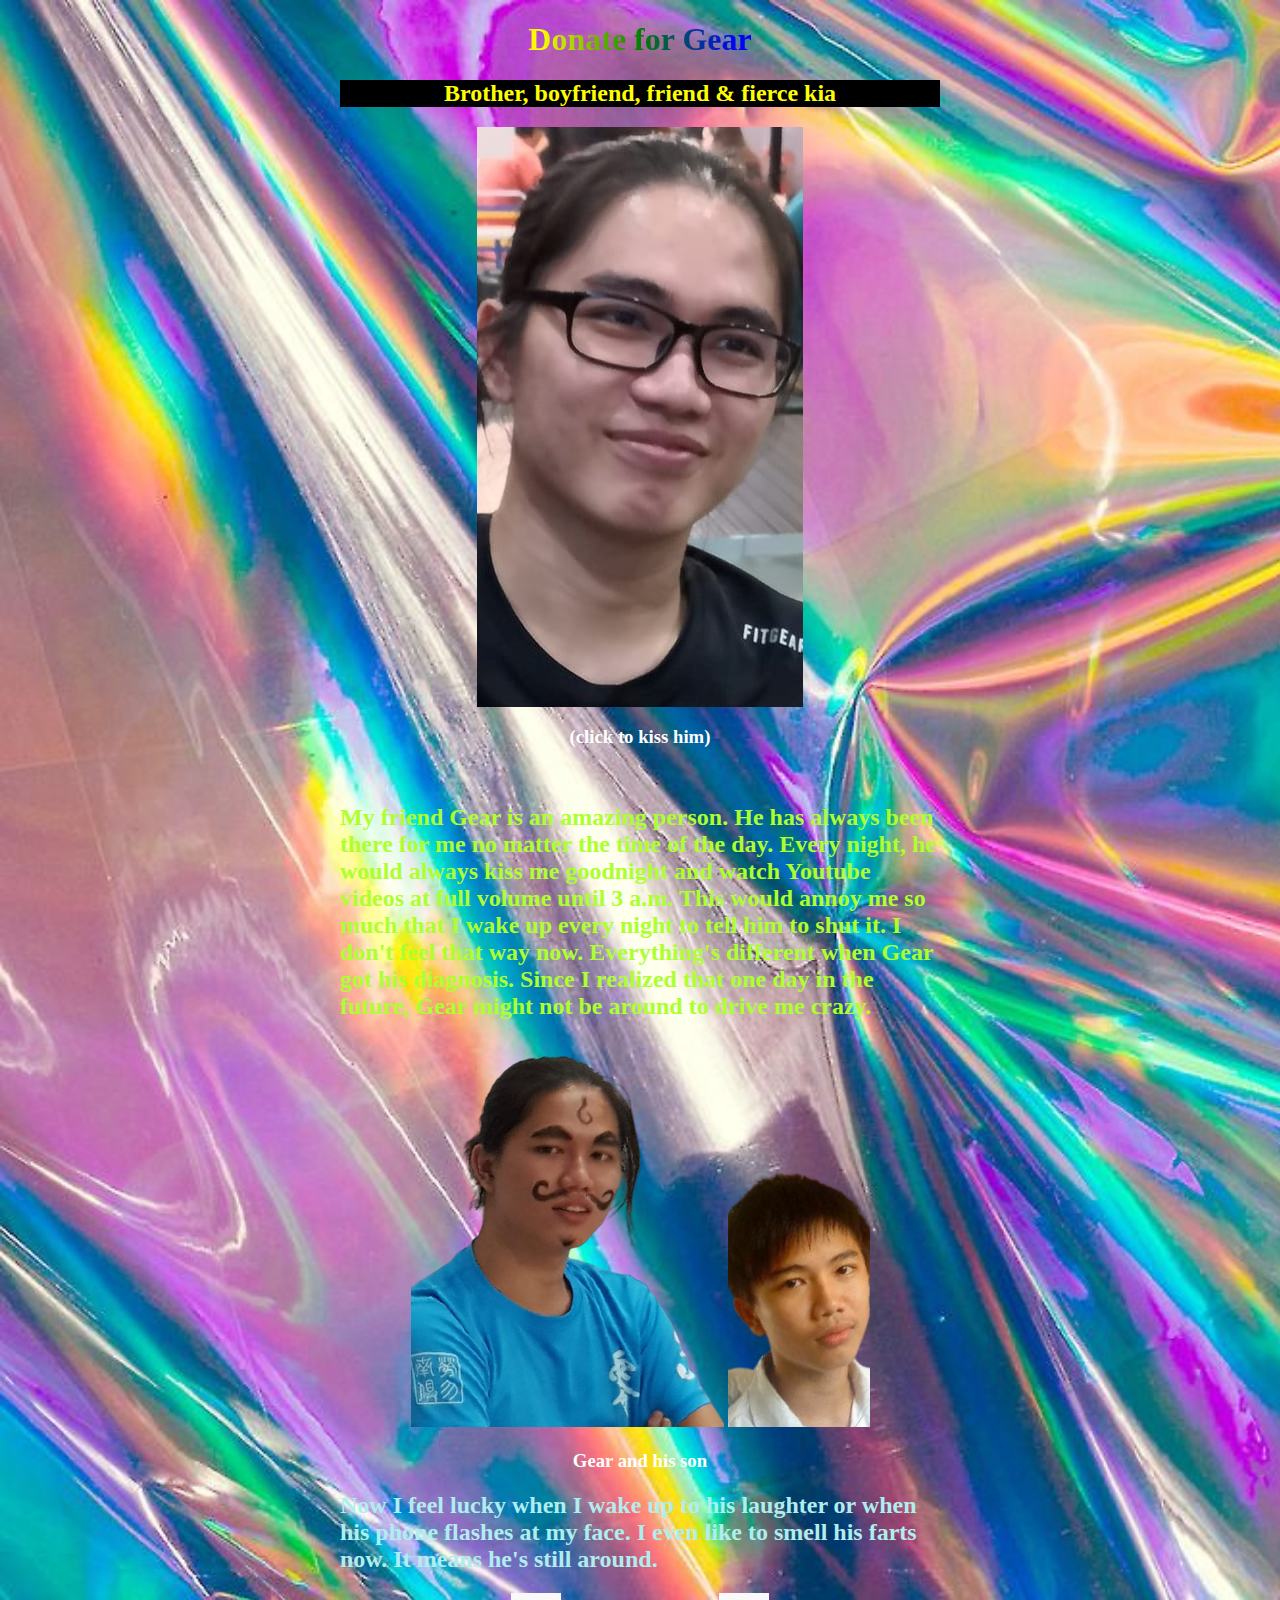
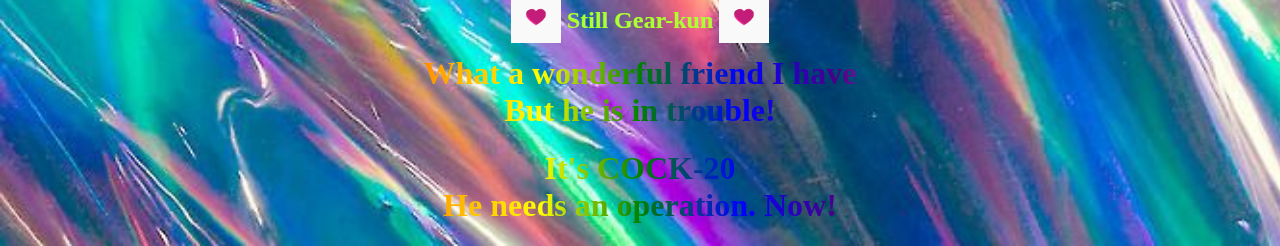
==== index.html @ b37b7820 "Add files via upload" ====
<!DOCTYPE html>
<html>
<head>
    <meta name="viewport" content="width=device-width, initial-scale=1.0">
    <title>Donate for Gear</title>
    <link rel="icon" type="image/png" href="assets/favicon.png">
    <link rel="stylesheet" href="style.css">

</head>
<body onload="init()">
    <iframe src="assets/silence.mp3" allow="autoplay" id="audio" style="display: none"></iframe>
    <audio id="player" autoplay loop><source src="assets/arms.mp3" type="audio/mp3"></audio>
        
    <h1>Donate for Gear</h1>
    <h2>Brother, boyfriend, friend & fierce kia</h2>
    <div id="potrait" onclick="kiss(event)">
        <img draggable="false"; id="potrait__img" src="assets/gear.jpg">
    </div>  
    <h3>(click to kiss him)</h3>
    <br>
    <h2>My friend Gear is an amazing person. He has always been there for me no matter the time of the day.
        Every night, he would always kiss me goodnight and watch Youtube videos at full volume until 3 a.m.
        This would annoy me so much that I wake up every night to tell him to shut it. I don't feel that way now. 
        Everything's different when Gear got his diagnosis. Since I realized that one day in the future, Gear might
        not be around to drive me crazy.
    </h2>
    <div class="row">
        <img draggable="false"; class="heart" src="assets/gear2.png">
        <img draggable="false"; class="heart" src="assets/gear3.png">
    </div>
    <h3>Gear and his son</h3>
    <h2>Now I feel lucky when I wake up to his laughter or when his phone flashes at my face. I even like to smell his farts now.
        It means he's still around. 
    </h2>
    <h2 class="center"><img draggable="false"; class="heart" src="assets/heart.gif">  Still Gear-kun <img draggable="false"; class="heart" src="assets/heart.gif"></h2>

    <h1>What a wonderful friend I have
        <br>But he is in trouble!
    </h1>
    <h1>It's COCK-20
        <br>
        He needs an operation. Now!
    </h1>
    <h1></h1>
    <script src="script.js"></script>
</body>
</html>
---- style.css ----
body{
    width: calc(100vw - 20px);
    max-width: 600px;
    color: white;
    margin: 0 auto;
    font-family: "Comic Sans MS", "Comic Sans", cursive;
    text-align: center;
    background-image: url('assets/wallpaper.jpg');
    background-repeat:no-repeat;
    background-size:cover;
    margin: 0 auto;
}
h1{
    -webkit-background-clip: text;
    -webkit-text-fill-color: transparent;
    color: lightgreen;
    background-image: linear-gradient(to left, violet, indigo, blue, green, yellow, orange, red);
}
h1 + h2{
    color: yellow;
    background-color: black;
    text-align: center;
}
h2{
    text-align: left;
    color: greenyellow;
}
h2 > .heart{
    width: 50px;
    height: 50px;
    margin-bottom: -15px;
}
h3 + h2{
    color: paleturquoise;
}
.center{
    text-align: center;
}
#potrait{
    width: 100%;
    max-width: 326px;
    max-height: 580px;
    margin: 0 auto;
} 

#potrait > .kiss{
    width: 60px;
    height: 40px;
    position: absolute;
}

#potrait > img{
    width: 100%;
    max-width: 326px;
    max-height: 580px; 
}
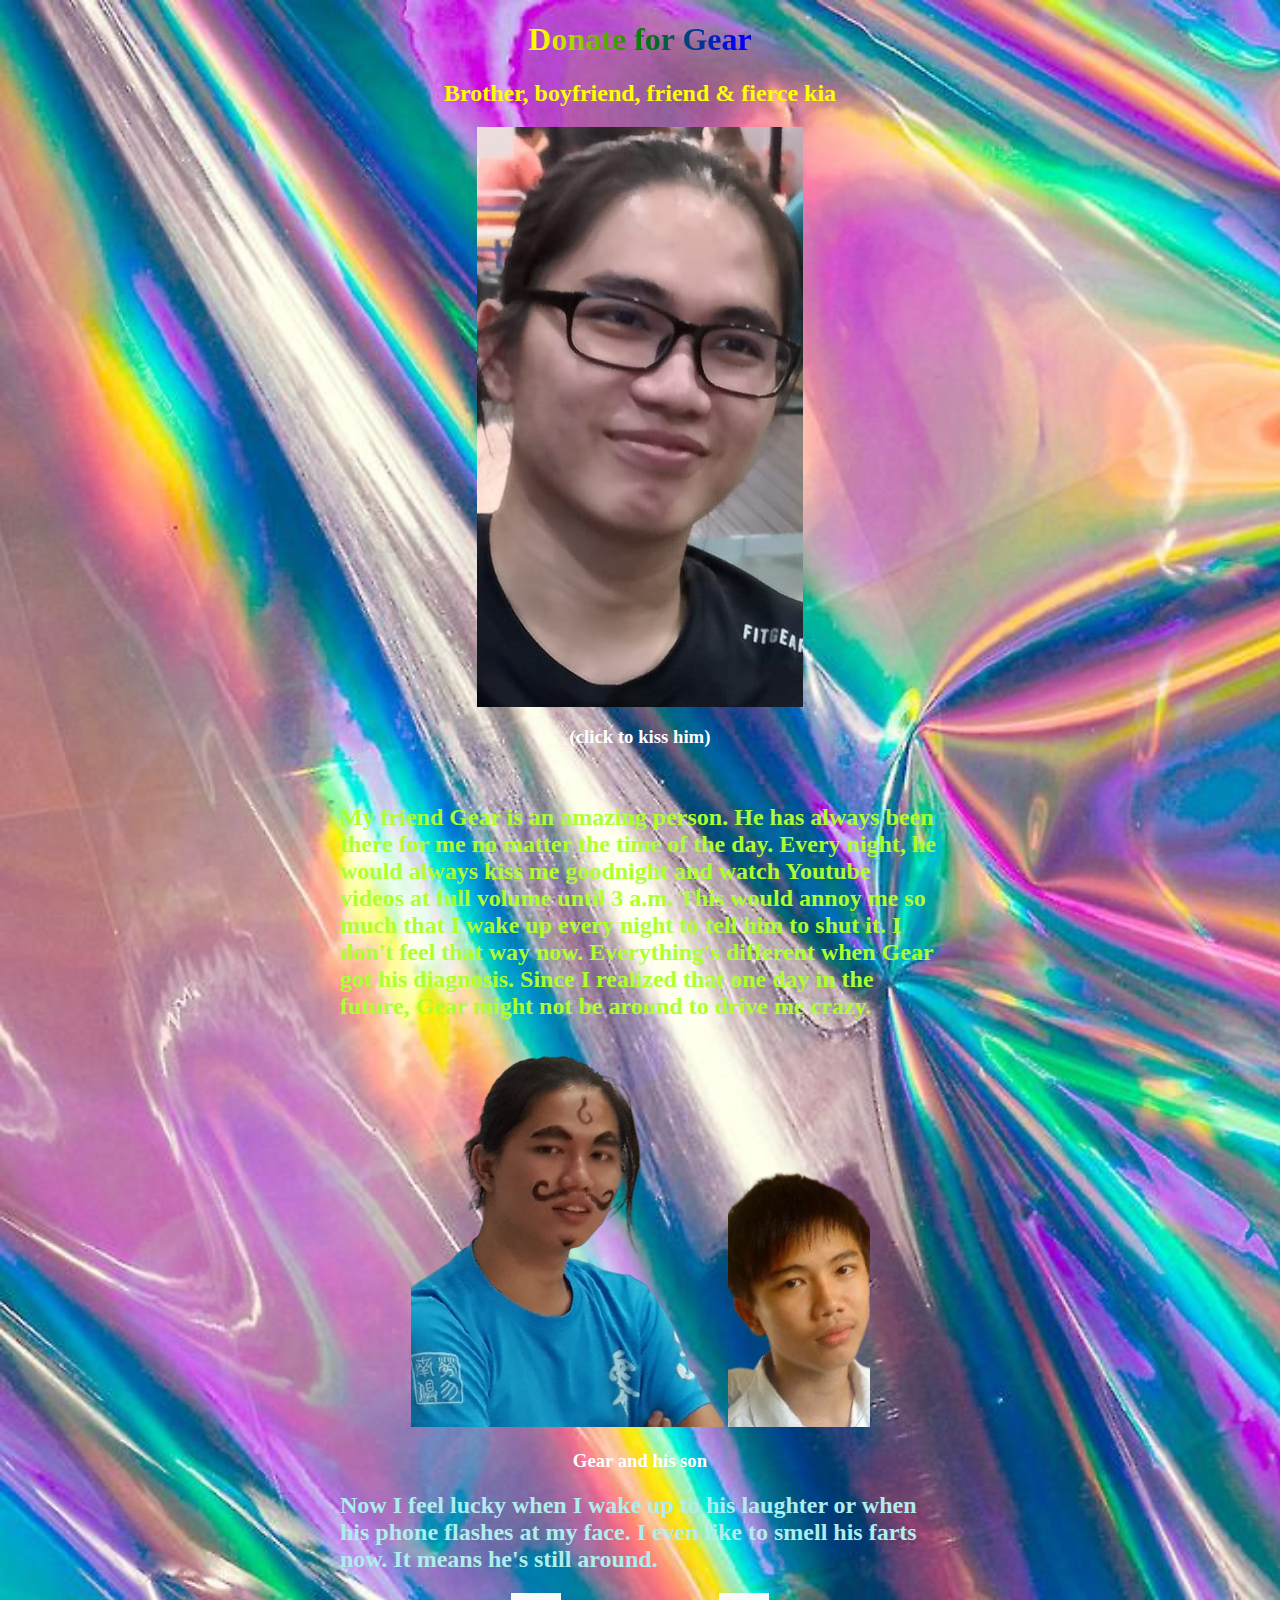
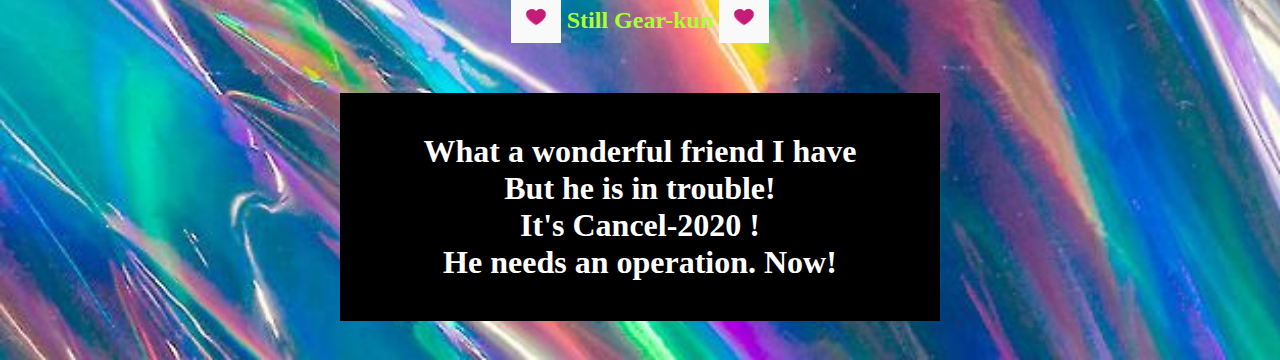
==== commit 66421519: "UPDATE" ====
--- a/index.html
+++ b/index.html
@@ -33,15 +33,16 @@
         It means he's still around. 
     </h2>
     <h2 class="center"><img draggable="false"; class="heart" src="assets/heart.gif">  Still Gear-kun <img draggable="false"; class="heart" src="assets/heart.gif"></h2>
-
+    <br>
     <h1>What a wonderful friend I have
         <br>But he is in trouble!
-    </h1>
-    <h1>It's COCK-20
+        <br>
+        It's Cancel-2020 !
         <br>
         He needs an operation. Now!
+        <br>
     </h1>
-    <h1></h1>
+    <br>
     <script src="script.js"></script>
 </body>
 </html>
--- a/style.css
+++ b/style.css
@@ -10,15 +10,15 @@
     background-size:cover;
     margin: 0 auto;
 }
-h1{
+audio + h1{
     -webkit-background-clip: text;
     -webkit-text-fill-color: transparent;
     color: lightgreen;
     background-image: linear-gradient(to left, violet, indigo, blue, green, yellow, orange, red);
+    padding: 0;
 }
 h1 + h2{
     color: yellow;
-    background-color: black;
     text-align: center;
 }
 h2{
@@ -32,6 +32,10 @@
 }
 h3 + h2{
     color: paleturquoise;
+}
+h1{
+    background-color: black;
+    padding: 40px 0;
 }
 .center{
     text-align: center;
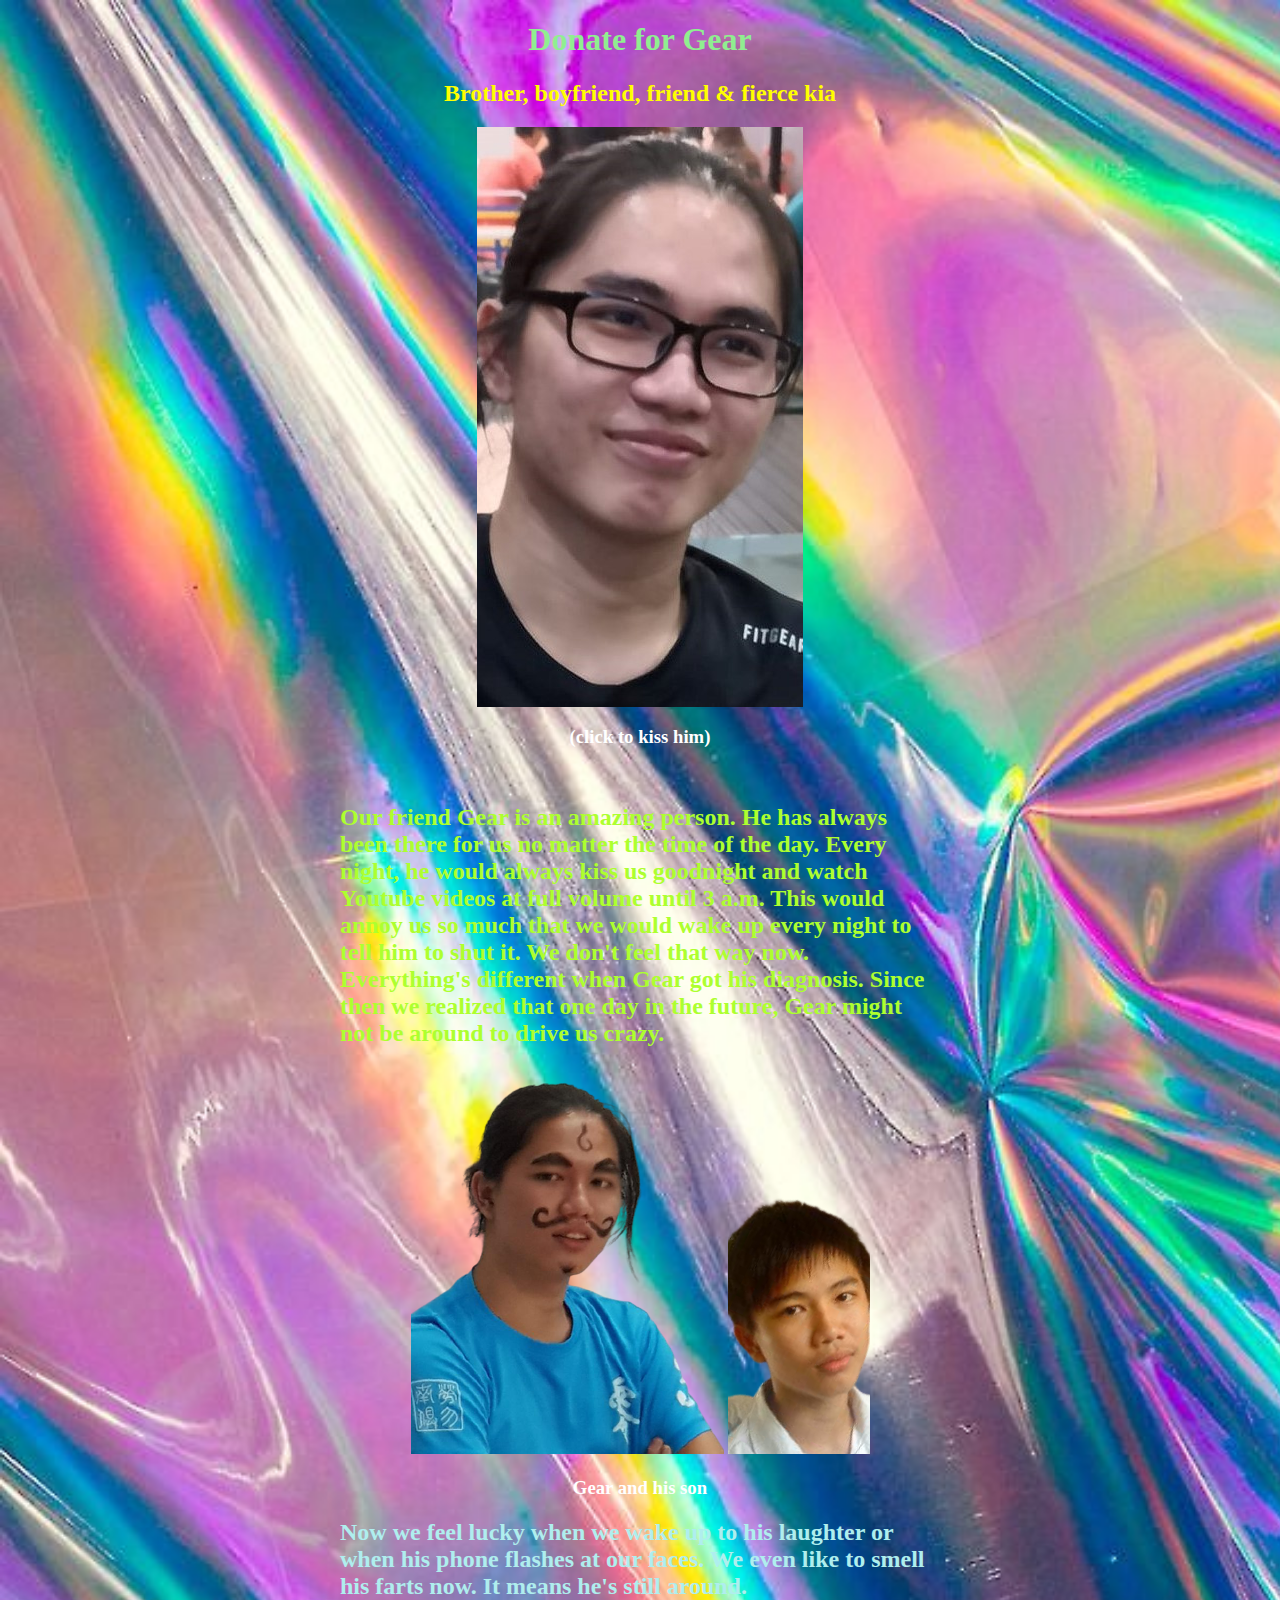
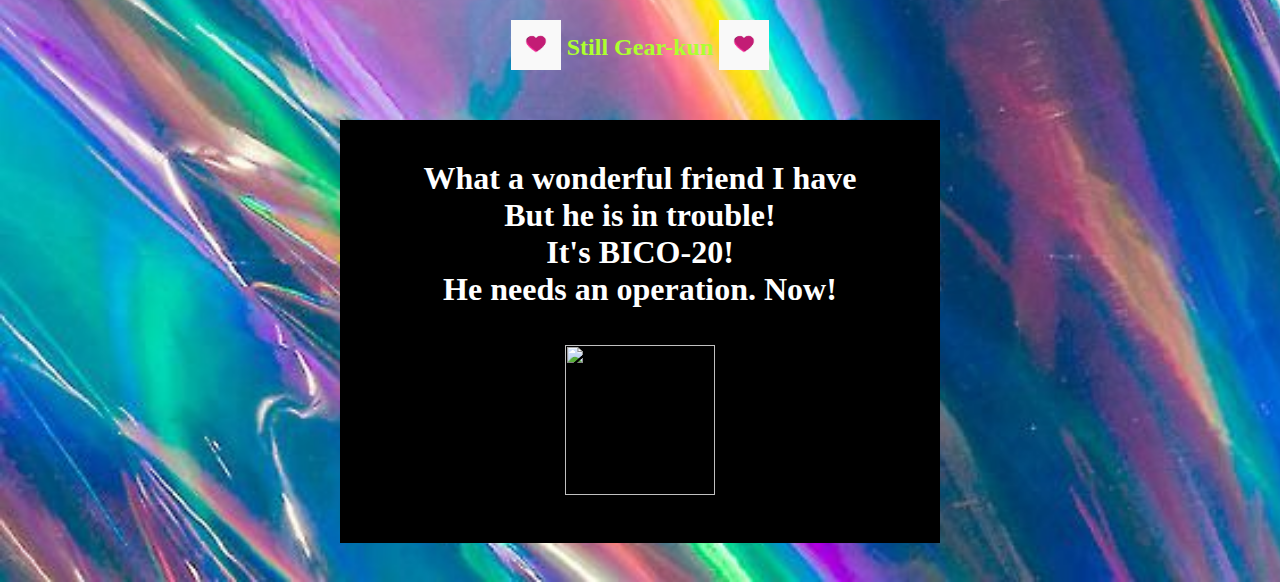
==== commit f8235d51: "Add files via upload" ====
--- a/index.html
+++ b/index.html
@@ -18,18 +18,18 @@
     </div>  
     <h3>(click to kiss him)</h3>
     <br>
-    <h2>My friend Gear is an amazing person. He has always been there for me no matter the time of the day.
-        Every night, he would always kiss me goodnight and watch Youtube videos at full volume until 3 a.m.
-        This would annoy me so much that I wake up every night to tell him to shut it. I don't feel that way now. 
-        Everything's different when Gear got his diagnosis. Since I realized that one day in the future, Gear might
-        not be around to drive me crazy.
+    <h2>Our friend Gear is an amazing person. He has always been there for us no matter the time of the day.
+        Every night, he would always kiss us goodnight and watch Youtube videos at full volume until 3 a.m.
+        This would annoy us so much that we would wake up every night to tell him to shut it. We don't feel that way now. 
+        Everything's different when Gear got his diagnosis. Since then we realized that one day in the future, Gear might
+        not be around to drive us crazy.
     </h2>
     <div class="row">
         <img draggable="false"; class="heart" src="assets/gear2.png">
         <img draggable="false"; class="heart" src="assets/gear3.png">
     </div>
     <h3>Gear and his son</h3>
-    <h2>Now I feel lucky when I wake up to his laughter or when his phone flashes at my face. I even like to smell his farts now.
+    <h2>Now we feel lucky when we wake up to his laughter or when his phone flashes at our faces. We even like to smell his farts now.
         It means he's still around. 
     </h2>
     <h2 class="center"><img draggable="false"; class="heart" src="assets/heart.gif">  Still Gear-kun <img draggable="false"; class="heart" src="assets/heart.gif"></h2>
@@ -37,10 +37,12 @@
     <h1>What a wonderful friend I have
         <br>But he is in trouble!
         <br>
-        It's Cancel-2020 !
+        It's BICO-20!
         <br>
         He needs an operation. Now!
         <br>
+        <br>
+        <img draggable="false"; class="donate" src="assets/donate.png">
     </h1>
     <br>
     <script src="script.js"></script>
--- a/style.css
+++ b/style.css
@@ -11,11 +11,12 @@
     margin: 0 auto;
 }
 audio + h1{
-    -webkit-background-clip: text;
-    -webkit-text-fill-color: transparent;
+    /* -webkit-background-clip: text;
+    -webkit-text-fill-color: transparent; */
     color: lightgreen;
-    background-image: linear-gradient(to left, violet, indigo, blue, green, yellow, orange, red);
+    /* background-image: linear-gradient(to left, violet, indigo, blue, green, yellow, orange, red); */
     padding: 0;
+    background-color: transparent;
 }
 h1 + h2{
     color: yellow;
@@ -58,3 +59,12 @@
     max-width: 326px;
     max-height: 580px; 
 }
+
+.donate{
+    width: 150px;
+    height: 150px;
+}
+.smiley{
+    width: 50px;
+    height: 50px;
+}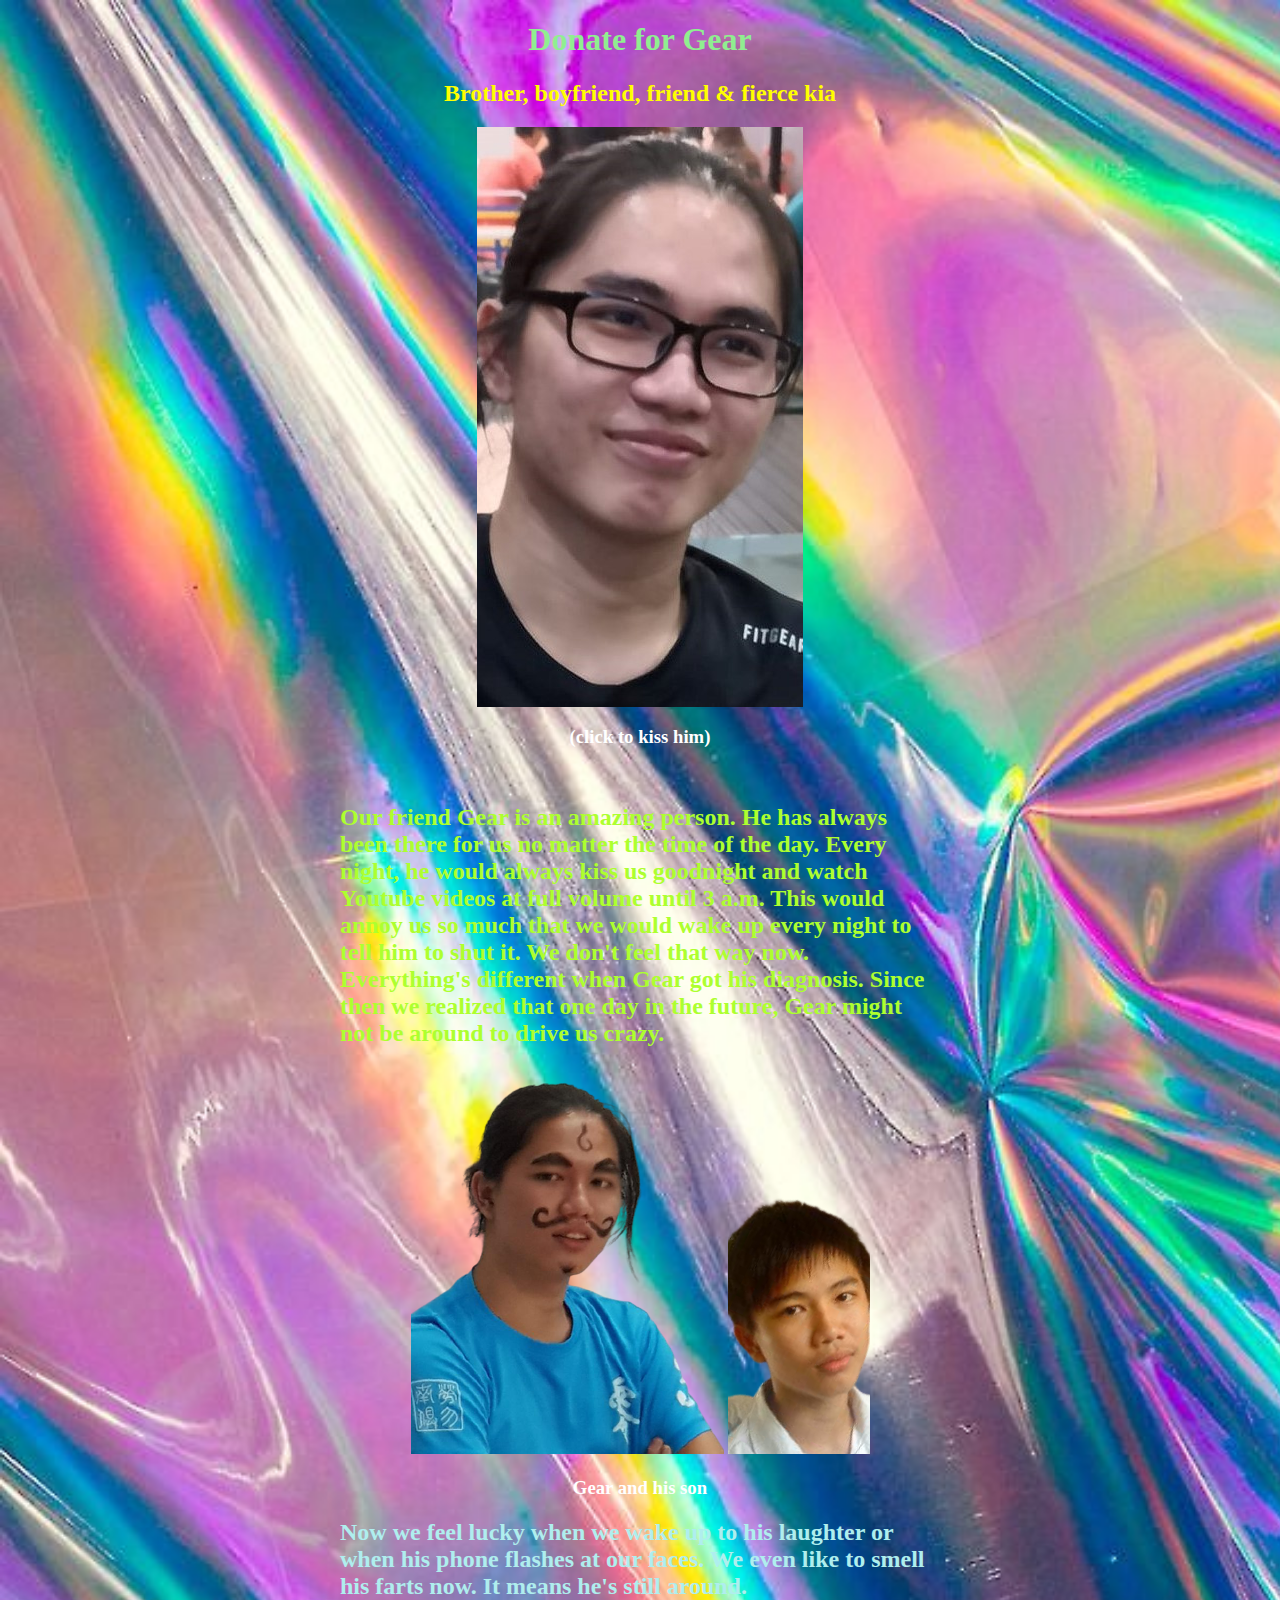
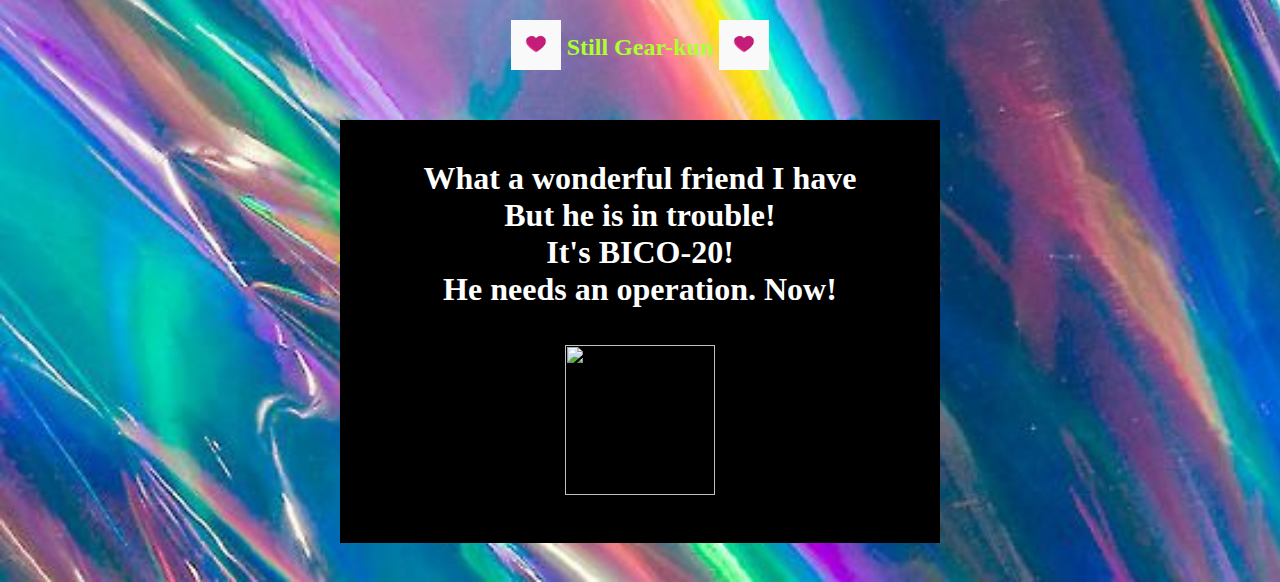
==== commit f98b1ad9: "Add files via upload" ====
--- a/index.html
+++ b/index.html
@@ -42,7 +42,7 @@
         He needs an operation. Now!
         <br>
         <br>
-        <img draggable="false"; class="donate" src="assets/donate.png">
+        <img draggable="false"; class="donate" src="https://raw.githubusercontent.com/tehcheeyao/donateforgear/main/assets/donate.png">
     </h1>
     <br>
     <script src="script.js"></script>
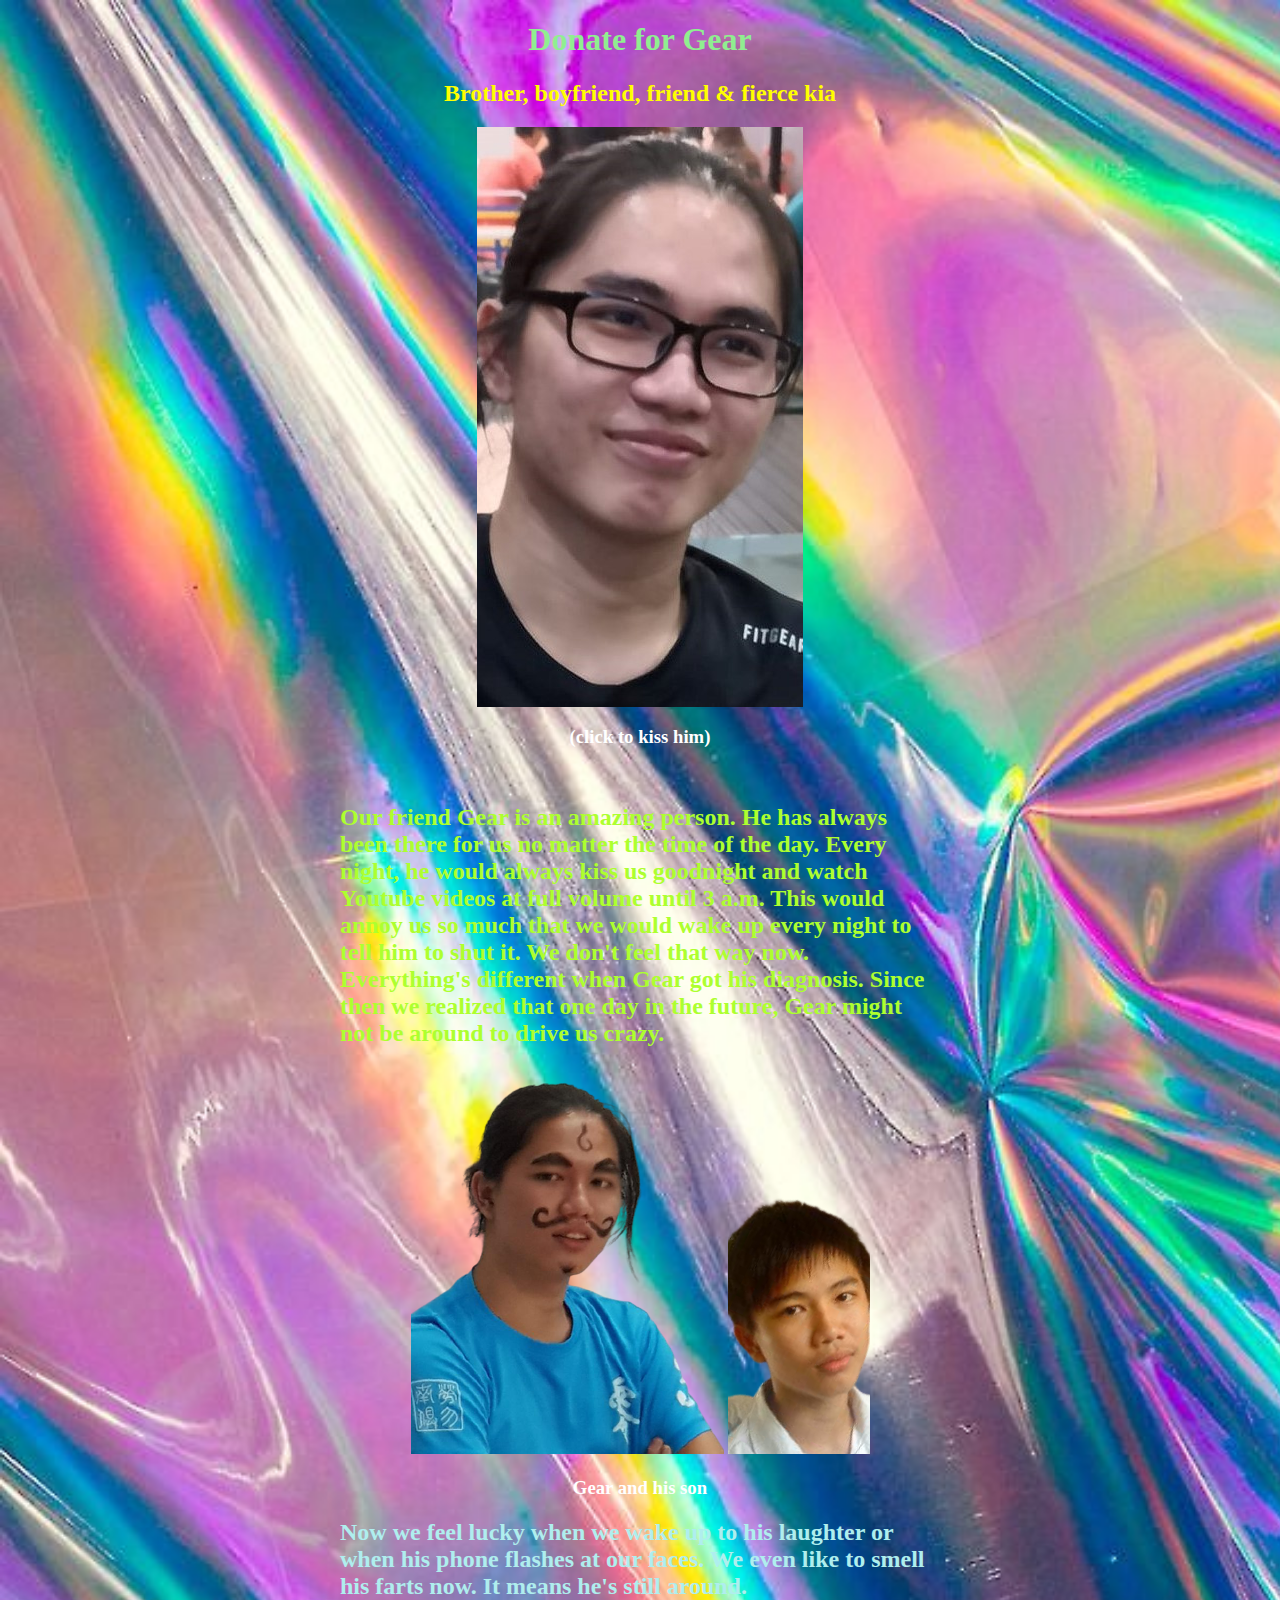
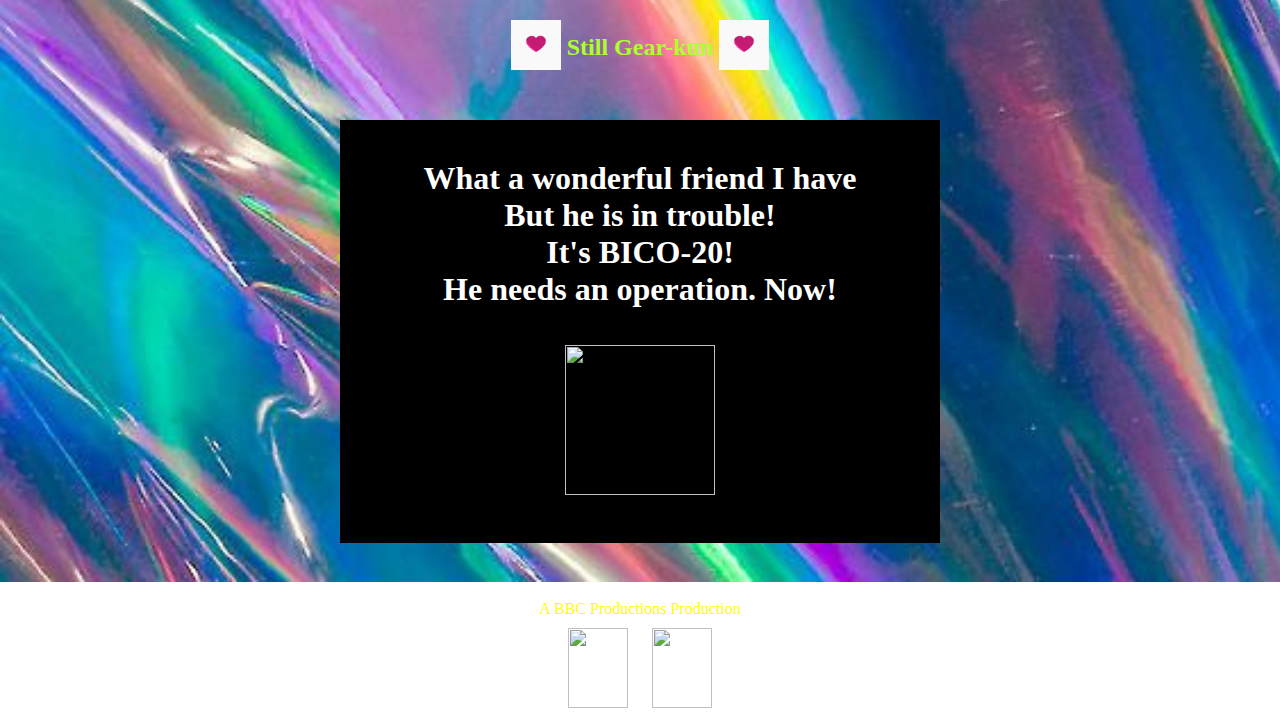
==== commit 0b433027: "Add files via upload" ====
--- a/index.html
+++ b/index.html
@@ -42,9 +42,19 @@
         He needs an operation. Now!
         <br>
         <br>
-        <img draggable="false"; class="donate" src="https://raw.githubusercontent.com/tehcheeyao/donateforgear/main/assets/donate.png">
+        <a href="https://paypal.me/donateforgear"target="_self" >
+            <img draggable="false"; class="donate" src="https://raw.githubusercontent.com/donateforgear/donation/main/assets/DONATE.png">
+        </a>
     </h1>
     <br>
+    <div class="row center footer">
+        <br>
+        A BBC Productions Production
+        <div class="row">
+            <img draggable="false"; class="ud" src="assets/ud-bg.png">
+            <img draggable="false"; class="yao" src="assets/yao-bg.png">
+        </div>
+    </div>
     <script src="script.js"></script>
 </body>
 </html>
--- a/style.css
+++ b/style.css
@@ -3,7 +3,7 @@
     max-width: 600px;
     color: white;
     margin: 0 auto;
-    font-family: "Comic Sans MS", "Comic Sans", cursive;
+    font-family: "Comic Sans MS", "Comic Sans";
     text-align: center;
     background-image: url('assets/wallpaper.jpg');
     background-repeat:no-repeat;
@@ -67,4 +67,20 @@
 .smiley{
     width: 50px;
     height: 50px;
+}
+.footer{
+    width: 100vw;
+    background-color: white;
+    color: yellow;
+    position: absolute;
+    left: 0;
+    background-image: url('assets/windows.png');
+}
+.footer > img , .yao, .ud{
+    width: 60px;
+    height: 80px;
+    margin: 10px;
+}
+.row{
+    width: 100%;
 }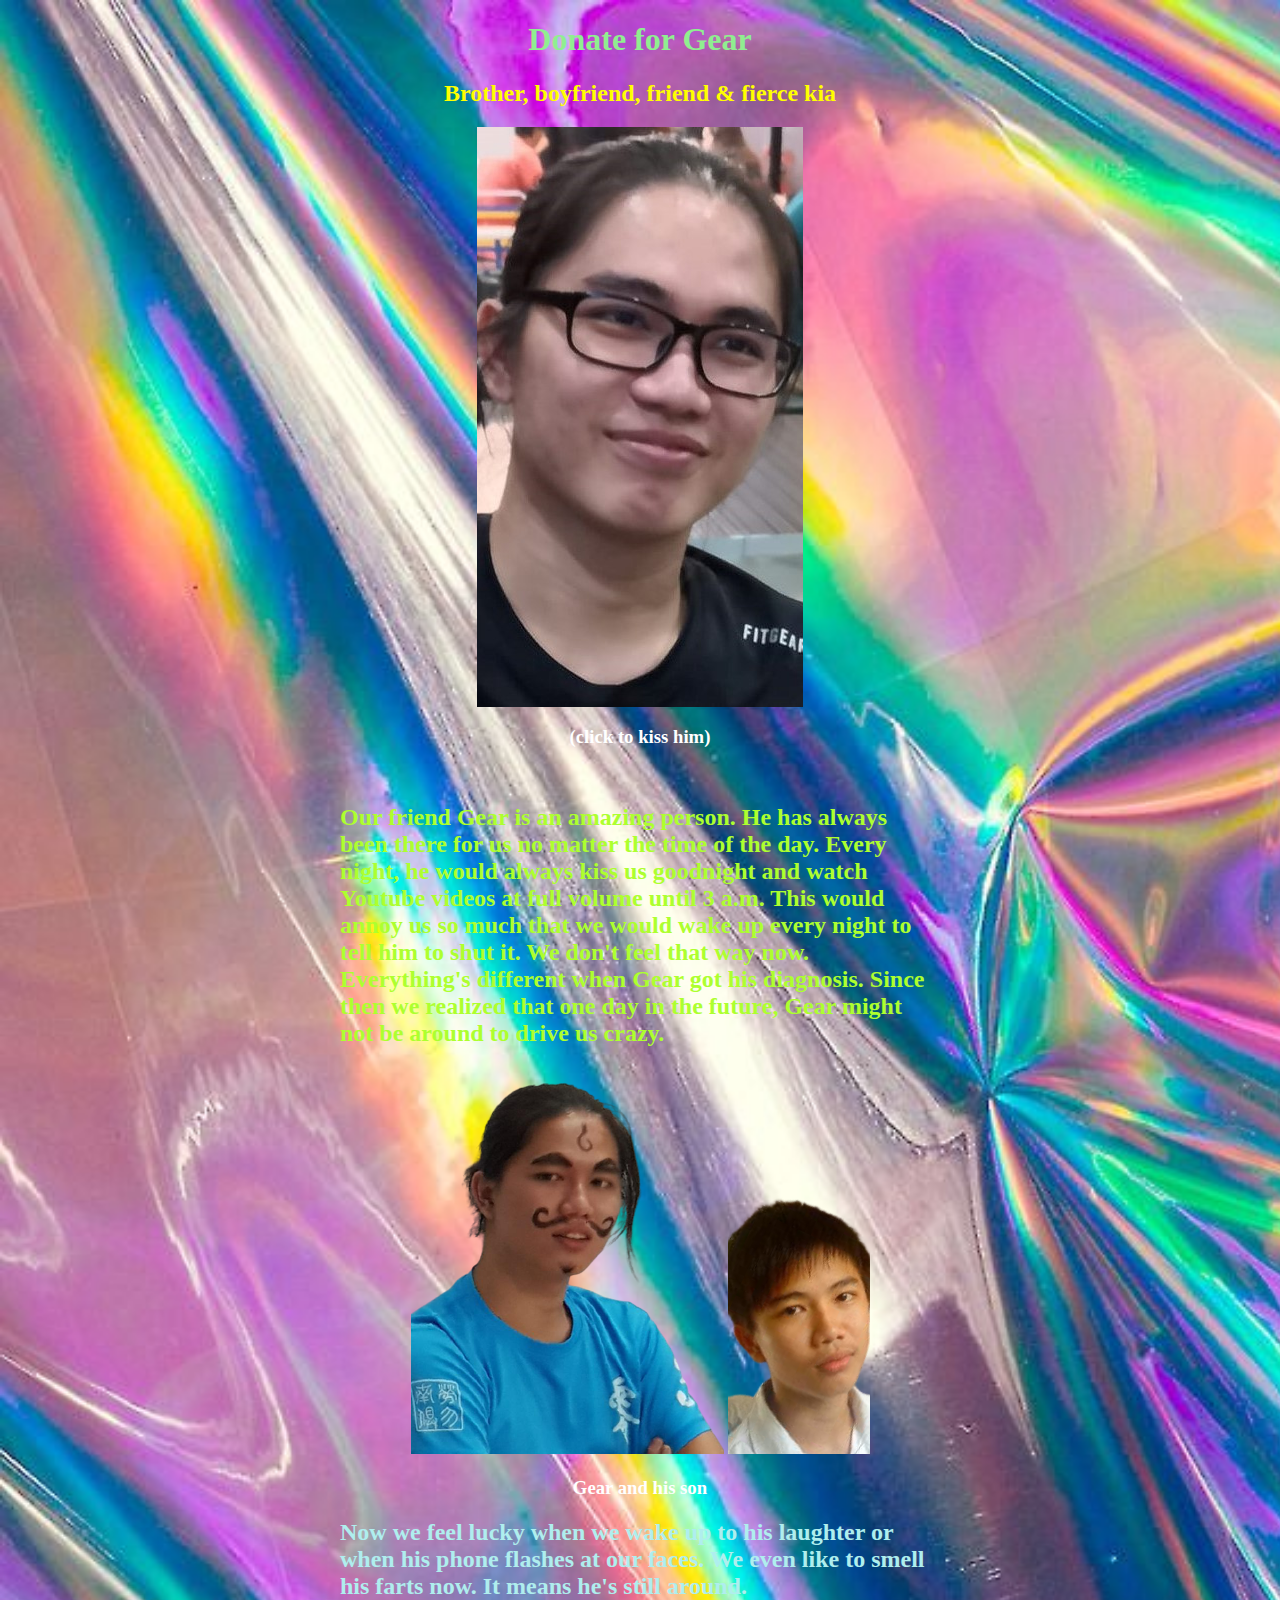
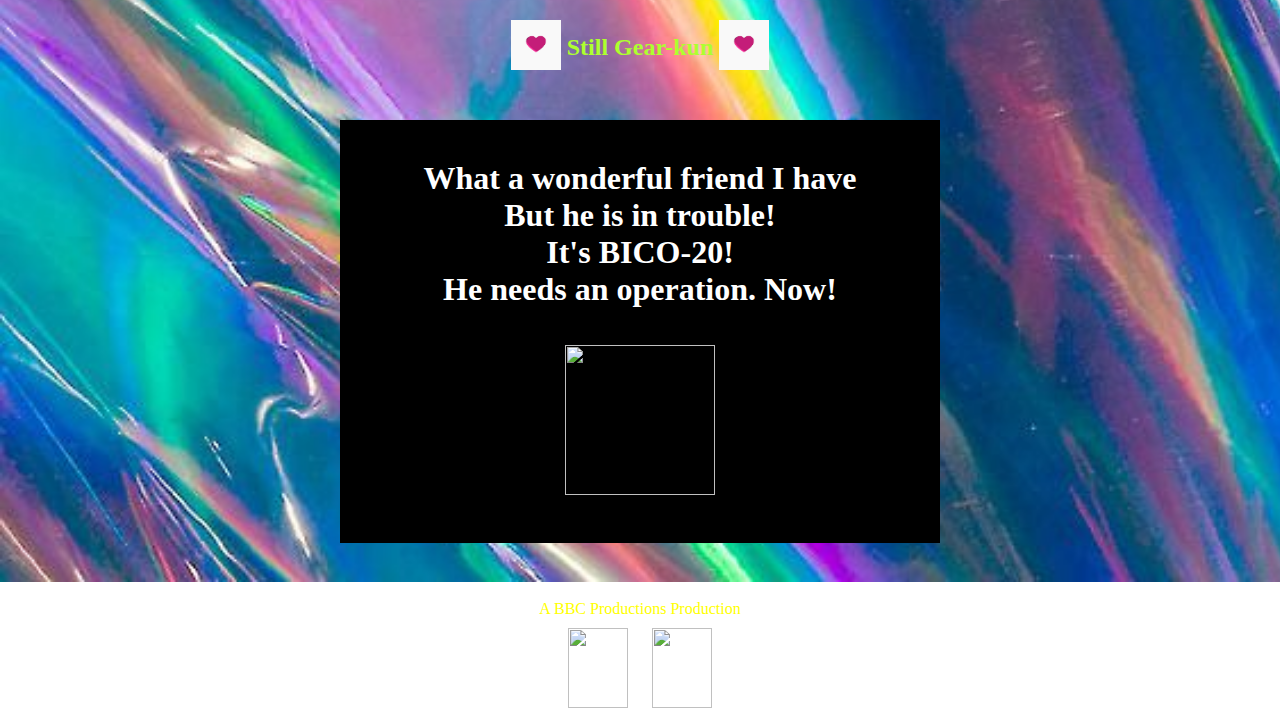
==== commit 86d8fdc2: "Add files via upload" ====
--- a/index.html
+++ b/index.html
@@ -51,8 +51,8 @@
         <br>
         A BBC Productions Production
         <div class="row">
-            <img draggable="false"; class="ud" src="assets/ud-bg.png">
-            <img draggable="false"; class="yao" src="assets/yao-bg.png">
+            <img draggable="false"; class="ud" src="https://raw.githubusercontent.com/donateforgear/donation/main/assets/ud-bg.png">
+            <img draggable="false"; class="yao" src="https://raw.githubusercontent.com/donateforgear/donation/main/assets/yao-bg.png">
         </div>
     </div>
     <script src="script.js"></script>
